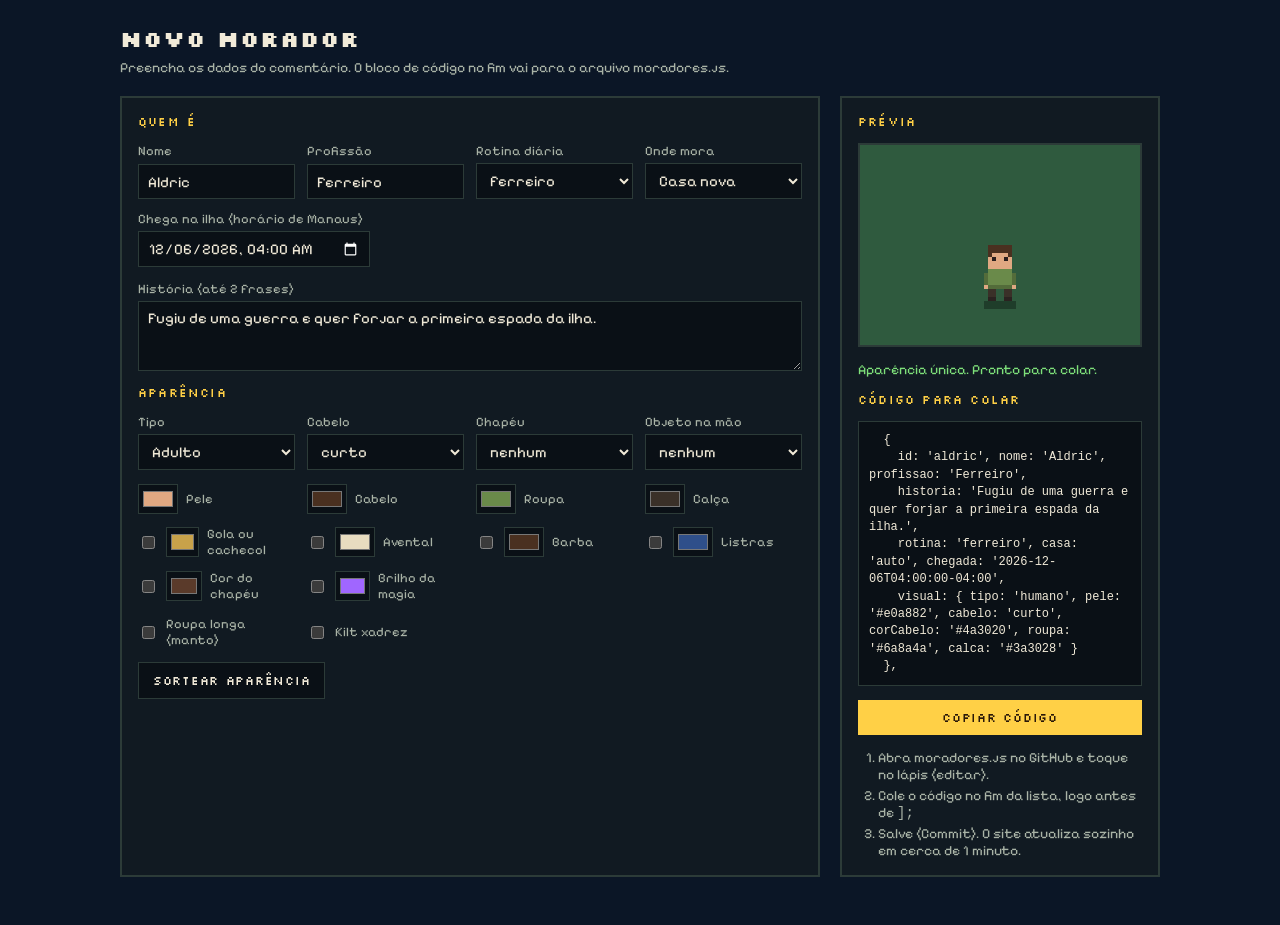
==== admin.html @ d16d0e71 "Add files via upload" ====
<!doctype html>
<html lang="pt-BR">
<head>
<meta charset="utf-8">
<meta name="viewport" content="width=device-width, initial-scale=1">
<meta name="robots" content="noindex">
<title>Grande Ilha — Novo morador</title>
<link rel="icon" type="image/png" href="favicon.png">
<link rel="stylesheet" href="https://fonts.googleapis.com/css2?family=Silkscreen:wght@400;700&family=Pixelify+Sans:wght@400;600&display=swap">
<style>
  :root { --noite:#0b1626; --painel:#111a22; --borda:#2c3b38; --texto:#f1ead8; --apagado:#a9b3a6; --ouro:#ffd046; --erro:#ff7a6a; color-scheme: dark; }
  body { margin:0; background:var(--noite); color:var(--texto); font:15px "Pixelify Sans", system-ui, sans-serif; }
  main { max-width: 1040px; margin: 0 auto; padding: 24px 16px 48px; display:grid; gap:20px; grid-template-columns: minmax(0,1fr) 320px; }
  h1 { grid-column: 1/-1; margin:0; font:700 22px Silkscreen, monospace; letter-spacing:.04em; }
  h1 small { display:block; font:400 14px "Pixelify Sans", sans-serif; color:var(--apagado); margin-top:6px; letter-spacing:0; }
  .box { background:var(--painel); border:2px solid var(--borda); padding:16px; display:grid; gap:14px; align-content:start; min-width:0; }
  h2 { margin:0; font:400 12px Silkscreen, monospace; letter-spacing:.1em; color:var(--ouro); }
  label { display:grid; gap:4px; font-size:13px; color:var(--apagado); }
  input[type=text], textarea, select, input[type=datetime-local] { background:#0a1016; color:var(--texto); border:1px solid var(--borda); font:15px "Pixelify Sans", sans-serif; padding:7px 9px; width:100%; box-sizing:border-box; }
  textarea { min-height:70px; resize:vertical; }
  .grid { display:grid; grid-template-columns: repeat(auto-fill, minmax(150px,1fr)); gap:12px; }
  .cor { display:flex; gap:8px; align-items:center; }
  .cor input[type=color] { width:40px; height:30px; border:1px solid var(--borda); background:#0a1016; padding:2px; }
  .cor input[type=checkbox] { accent-color: var(--ouro); }
  button { font:400 12px Silkscreen, monospace; letter-spacing:.06em; background:var(--ouro); color:#2a1808; border:0; padding:10px 14px; cursor:pointer; }
  button.sec { background:#0a1016; color:var(--texto); border:1px solid var(--borda); }
  button:focus-visible, input:focus-visible, select:focus-visible, textarea:focus-visible { outline:2px solid var(--ouro); outline-offset:2px; }
  .prev { display:grid; place-items:center; background:#2f5a3e; border:2px solid var(--borda); height:200px; image-rendering:pixelated; }
  .prev canvas { image-rendering: pixelated; }
  pre { margin:0; background:#0a1016; border:1px solid var(--borda); padding:10px; font:12px/1.45 ui-monospace, Menlo, monospace; white-space:pre-wrap; word-break:break-word; max-height:320px; overflow:auto; }
  .aviso { font-size:14px; color:var(--erro); }
  .ok { font-size:14px; color:#7ee07a; }
  .passos { margin:0; padding-left:20px; color:var(--apagado); font-size:14px; display:grid; gap:4px; }
  @media (max-width: 820px) { main { grid-template-columns: minmax(0,1fr); } }
</style>
</head>
<body>
<main>
  <h1>NOVO MORADOR <small>Preencha os dados do comentário. O bloco de código no fim vai para o arquivo moradores.js.</small></h1>

  <form class="box" id="f" autocomplete="off">
    <h2>QUEM É</h2>
    <div class="grid">
      <label>Nome <input type="text" id="nome" value="Aldric" required></label>
      <label>Profissão <input type="text" id="profissao" value="Ferreiro"></label>
      <label>Rotina diária <select id="rotina"></select></label>
      <label>Onde mora <select id="casa"></select></label>
      <label>Chega na ilha (horário de Manaus) <input type="datetime-local" id="chegada"></label>
    </div>
    <label>História (até 2 frases) <textarea id="historia">Fugiu de uma guerra e quer forjar a primeira espada da ilha.</textarea></label>

    <h2>APARÊNCIA</h2>
    <div class="grid">
      <label>Tipo <select id="tipo"><option value="humano">Adulto</option><option value="crianca">Criança</option><option value="gato">Gato</option><option value="cao">Cachorro</option></select></label>
      <label>Cabelo <select id="cabelo"><option>curto</option><option>longo</option><option>rabo</option><option>espetado</option><option>coque</option><option>careca</option></select></label>
      <label>Chapéu <select id="chapeu"><option value="">nenhum</option><option>palha</option><option>capuz</option><option>mago</option><option>marinheiro</option><option>elmo</option><option>oculos</option><option>bandana</option><option>faixa</option><option>gorro</option></select></label>
      <label>Objeto na mão <select id="acessorio"><option value="">nenhum</option><option>machado</option><option>cajado</option><option>cajado_magico</option><option>caneca</option><option>pena</option><option>martelo</option><option>enxada</option><option>espada</option><option>vara</option><option>chave</option><option>escudo_lanca</option><option>arco</option><option>frasco</option><option>planta</option><option>cesta</option><option>luneta</option><option>espirito</option></select></label>
    </div>
    <div class="grid" id="cores"></div>
    <div class="grid">
      <label class="cor"><input type="checkbox" id="manto"> Roupa longa (manto)</label>
      <label class="cor"><input type="checkbox" id="kilt"> Kilt xadrez</label>
    </div>
    <div style="display:flex;gap:8px;flex-wrap:wrap">
      <button type="button" class="sec" id="sortear">SORTEAR APARÊNCIA</button>
    </div>
  </form>

  <section class="box">
    <h2>PRÉVIA</h2>
    <div class="prev"><canvas id="prev" width="32" height="40" style="width:128px;height:160px"></canvas></div>
    <div id="msg"></div>
    <h2>CÓDIGO PARA COLAR</h2>
    <pre id="out"></pre>
    <button type="button" id="copiar">COPIAR CÓDIGO</button>
    <ol class="passos">
      <li>Abra moradores.js no GitHub e toque no lápis (editar).</li>
      <li>Cole o código no fim da lista, logo antes de <code>];</code></li>
      <li>Salve (Commit). O site atualiza sozinho em cerca de 1 minuto.</li>
    </ol>
  </section>
</main>
<script src="sprites.js"></script>
<script src="rotinas.js"></script>
<script src="moradores.js"></script>
<script>
(function () {
  const $ = id => document.getElementById(id);
  const MOR = window.MORADORES || [];
  const CORES = [['pele', 'Pele', '#e0a882', true], ['corCabelo', 'Cabelo', '#4a3020', true], ['roupa', 'Roupa', '#6a8a4a', true], ['calca', 'Calça', '#3a3028', true],
    ['detalhe', 'Gola ou cachecol', '#c8a24a', false], ['avental', 'Avental', '#e8dcc0', false], ['barba', 'Barba', '#4a3020', false],
    ['listras', 'Listras', '#2f4f8a', false], ['corChapeu', 'Cor do chapéu', '#5a3a2a', false], ['magia', 'Brilho da magia', '#a066ff', false]];
  const cores = $('cores');
  CORES.forEach(([k, n, v, sempre]) => {
    const l = document.createElement('label'); l.className = 'cor';
    l.innerHTML = (sempre ? '' : `<input type="checkbox" id="u-${k}">`) + `<input type="color" id="c-${k}" value="${v}"> ${n}`;
    cores.appendChild(l);
  });
  Object.keys(window.IlhaRotinas).filter(k => k !== 'fundador').forEach(k => { const o = document.createElement('option'); o.value = k; o.textContent = k.replace(/_/g, ' '); $('rotina').appendChild(o); });
  $('rotina').value = 'ferreiro';
  [['auto', 'Casa nova'], ['torre', 'Na torre do mago'], ['taverna', 'Na taverna'], ['santuario', 'Cabana do santuário']].concat(MOR.map(m => ['com:' + m.id, 'Com ' + m.nome]))
    .forEach(([v, t]) => { const o = document.createElement('option'); o.value = v; o.textContent = t; $('casa').appendChild(o); });
  const agora = new Date(Date.now() - 4 * 3600e3 + 3600e3); $('chegada').value = agora.toISOString().slice(0, 14) + '00';

  const slug = s => s.normalize('NFD').replace(/[̀-ͯ]/g, '').toLowerCase().replace(/[^a-z0-9]+/g, '').slice(0, 24) || 'morador';
  const esc = s => String(s).replace(/\\/g, '\\\\').replace(/'/g, "\\'");
  function dados() {
    const v = { tipo: $('tipo').value };
    if (v.tipo === 'gato' || v.tipo === 'cao') { v.roupa = $('c-roupa').value; if ($('u-detalhe').checked) v.detalhe = $('c-detalhe').value; }
    else {
      v.pele = $('c-pele').value; v.cabelo = $('cabelo').value; v.corCabelo = $('c-corCabelo').value; v.roupa = $('c-roupa').value; v.calca = $('c-calca').value;
      CORES.forEach(([k, , , sempre]) => { if (!sempre && $('u-' + k).checked) v[k] = $('c-' + k).value; });
      if ($('manto').checked) v.manto = true; if ($('kilt').checked) v.kilt = true;
      if ($('chapeu').value) v.chapeu = $('chapeu').value; if ($('acessorio').value) v.acessorio = $('acessorio').value;
    }
    let id = slug($('nome').value), n = 2; const base = id;
    while (MOR.some(m => m.id === id)) id = base + n++;
    return { id, nome: $('nome').value.trim(), profissao: $('profissao').value.trim(), historia: $('historia').value.trim(), rotina: $('rotina').value, casa: $('casa').value, chegada: ($('chegada').value || '2026-11-04T20:00') + ':00-04:00', visual: v };
  }
  function assinatura(v) { return [v.tipo, v.pele, v.cabelo, v.corCabelo, v.roupa, v.calca, v.chapeu || '', v.acessorio || '', v.manto ? 1 : 0].join('|'); }
  function atualizar() {
    const d = dados();
    const c = $('prev').getContext('2d'); c.clearRect(0, 0, 32, 40);
    window.IlhaSprites.drawCharacter(c, 16, 34, d.visual, { t: 0, side: 1, dir: 'down' });
    const vis = Object.entries(d.visual).map(([k, v]) => `${k}: ${typeof v === 'string' ? "'" + v + "'" : v}`).join(', ');
    $('out').textContent = `  {\n    id: '${d.id}', nome: '${esc(d.nome)}', profissao: '${esc(d.profissao)}',\n    historia: '${esc(d.historia)}',\n    rotina: '${d.rotina}', casa: '${d.casa}', chegada: '${d.chegada}',\n    visual: { ${vis} }\n  },`;
    const igual = MOR.find(m => assinatura(m.visual) === assinatura(d.visual));
    const msg = $('msg');
    if (!d.nome) { msg.className = 'aviso'; msg.textContent = 'Falta o nome.'; }
    else if (igual) { msg.className = 'aviso'; msg.textContent = 'Aparência igual à de ' + igual.nome + '. Mude alguma cor ou objeto.'; }
    else { msg.className = 'ok'; msg.textContent = 'Aparência única. Pronto para colar.'; }
  }
  function sortear() {
    const R = a => a[Math.floor(Math.random() * a.length)];
    const hex = () => '#' + Array.from({ length: 3 }, () => Math.floor(40 + Math.random() * 190).toString(16).padStart(2, '0')).join('');
    $('c-pele').value = R(['#f2d6be', '#f0c4a0', '#e0a882', '#c98d66', '#a87452', '#8d5a3c', '#6e432c']);
    $('c-corCabelo').value = R(['#1a120e', '#3a2a1a', '#6a3e2a', '#b88a4a', '#c0461e', '#e2e2e2', '#8a8a92']);
    $('c-roupa').value = hex(); $('c-calca').value = hex(); $('cabelo').value = R(['curto', 'longo', 'rabo', 'espetado', 'coque', 'careca']);
    atualizar();
  }
  $('f').addEventListener('input', atualizar); $('f').addEventListener('change', atualizar);
  $('sortear').addEventListener('click', sortear);
  $('copiar').addEventListener('click', () => {
    const txt = $('out').textContent;
    const done = () => { $('copiar').textContent = 'COPIADO!'; setTimeout(() => $('copiar').textContent = 'COPIAR CÓDIGO', 1500); };
    if (navigator.clipboard) navigator.clipboard.writeText(txt).then(done, () => { const r = document.createRange(); r.selectNodeContents($('out')); getSelection().removeAllRanges(); getSelection().addRange(r); });
  });
  atualizar();
})();
</script>
</body>
</html>
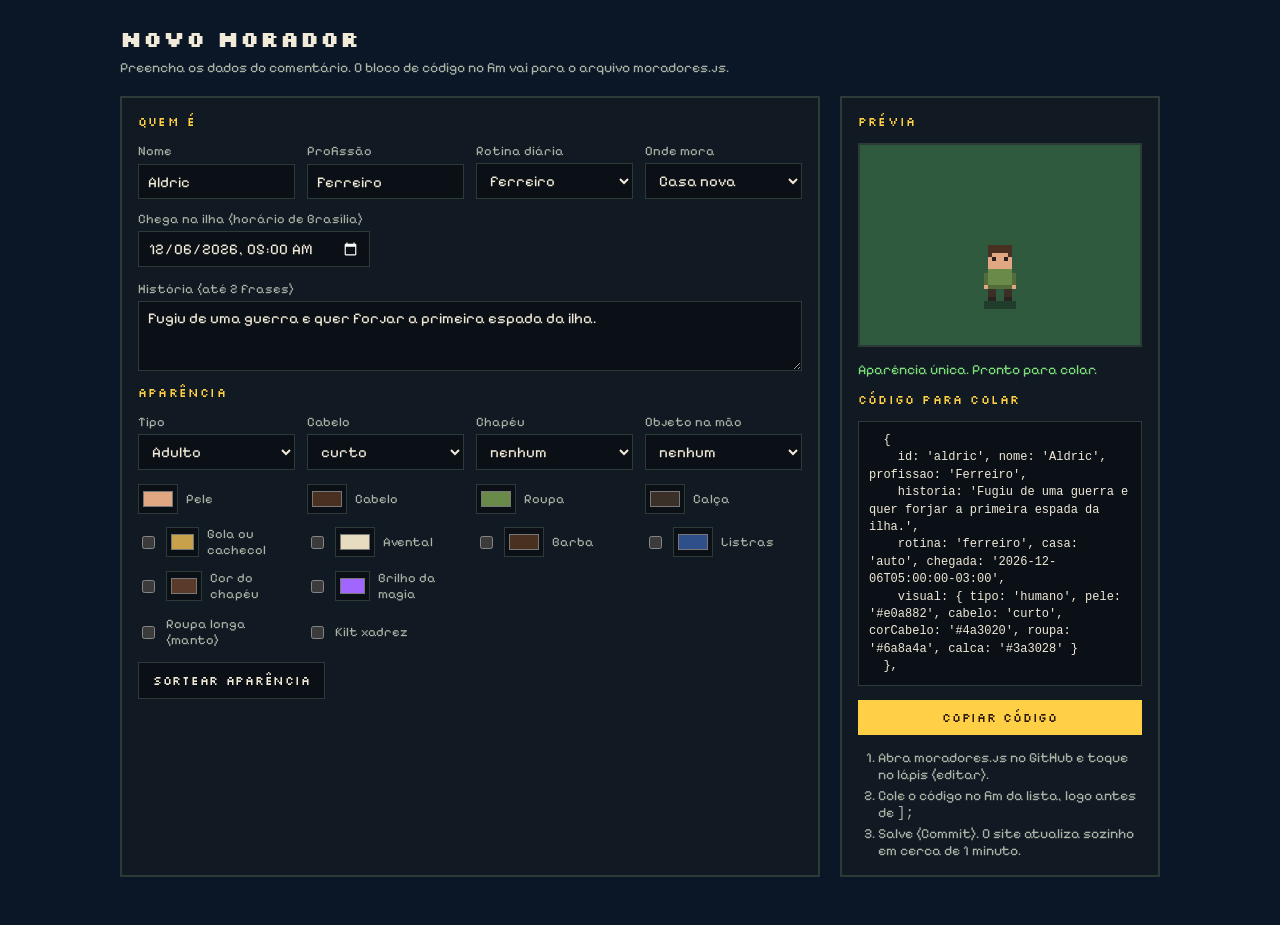
==== commit 517af599: "Add files via upload" ====
--- a/admin.html
+++ b/admin.html
@@ -45,7 +45,7 @@
       <label>Profissão <input type="text" id="profissao" value="Ferreiro"></label>
       <label>Rotina diária <select id="rotina"></select></label>
       <label>Onde mora <select id="casa"></select></label>
-      <label>Chega na ilha (horário de Manaus) <input type="datetime-local" id="chegada"></label>
+      <label>Chega na ilha (horário de Brasília) <input type="datetime-local" id="chegada"></label>
     </div>
     <label>História (até 2 frases) <textarea id="historia">Fugiu de uma guerra e quer forjar a primeira espada da ilha.</textarea></label>
 
@@ -100,7 +100,7 @@
   $('rotina').value = 'ferreiro';
   [['auto', 'Casa nova'], ['torre', 'Na torre do mago'], ['taverna', 'Na taverna'], ['santuario', 'Cabana do santuário']].concat(MOR.map(m => ['com:' + m.id, 'Com ' + m.nome]))
     .forEach(([v, t]) => { const o = document.createElement('option'); o.value = v; o.textContent = t; $('casa').appendChild(o); });
-  const agora = new Date(Date.now() - 4 * 3600e3 + 3600e3); $('chegada').value = agora.toISOString().slice(0, 14) + '00';
+  const agora = new Date(Date.now() - 3 * 3600e3 + 3600e3); $('chegada').value = agora.toISOString().slice(0, 14) + '00';
 
   const slug = s => s.normalize('NFD').replace(/[̀-ͯ]/g, '').toLowerCase().replace(/[^a-z0-9]+/g, '').slice(0, 24) || 'morador';
   const esc = s => String(s).replace(/\\/g, '\\\\').replace(/'/g, "\\'");
@@ -115,7 +115,7 @@
     }
     let id = slug($('nome').value), n = 2; const base = id;
     while (MOR.some(m => m.id === id)) id = base + n++;
-    return { id, nome: $('nome').value.trim(), profissao: $('profissao').value.trim(), historia: $('historia').value.trim(), rotina: $('rotina').value, casa: $('casa').value, chegada: ($('chegada').value || '2026-11-04T20:00') + ':00-04:00', visual: v };
+    return { id, nome: $('nome').value.trim(), profissao: $('profissao').value.trim(), historia: $('historia').value.trim(), rotina: $('rotina').value, casa: $('casa').value, chegada: ($('chegada').value || '2026-11-04T21:00') + ':00-03:00', visual: v };
   }
   function assinatura(v) { return [v.tipo, v.pele, v.cabelo, v.corCabelo, v.roupa, v.calca, v.chapeu || '', v.acessorio || '', v.manto ? 1 : 0].join('|'); }
   function atualizar() {
